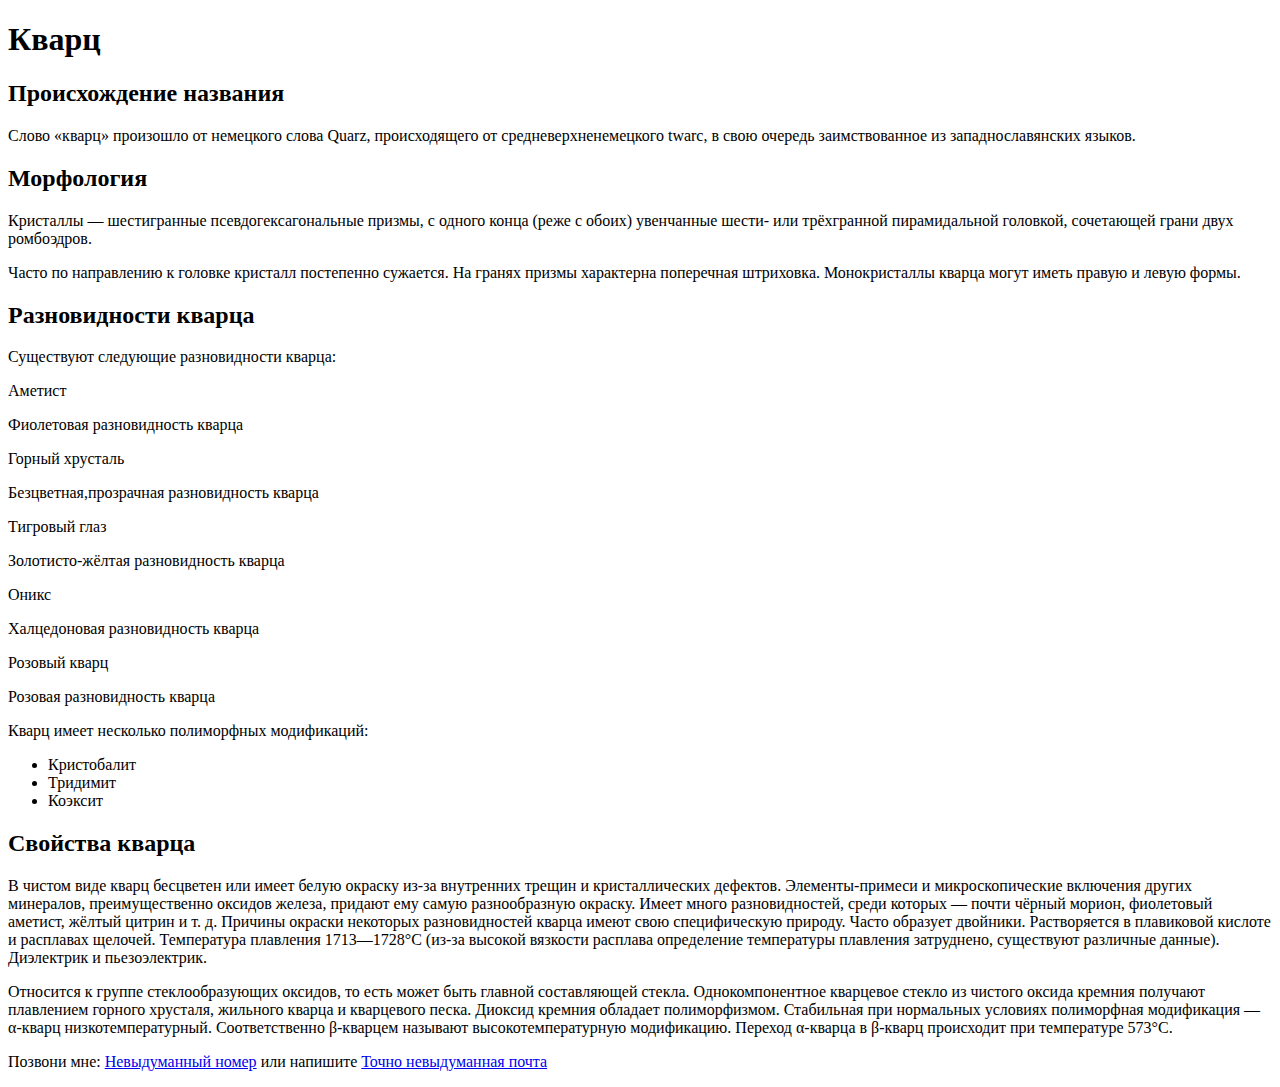
==== index.html @ 7f851adb "Add files via upload" ====
<!DOCTYPE html>
<html lang="ru">

<head>
    <meta charset="UTF-8">
    <meta http-equiv="X-UA-compatible" content="IE-edge">
    <meta name="viewport" content="width=device-width, initial-scale=1.0">
    <link href="main.css" rel="stylesheet">
    <title>
        Полезные ископаемые: Кварц
    </title>

</head>

<body class="mai">
    <header class="H">
        <h1>Кварц</h1>
    </header>

    <main class="shrift">
        <section>
            <h2 class="H">Происхождение названия</h2>
            <p>Слово «кварц» произошло от немецкого слова Quarz, происходящего от средневерхненемецкого twarc, в свою
                очередь заимствованное из западнославянских языков.</p>

        </section>
        <section class="shrift">
            <h2 class="H">Морфология</h2>
            <p>Кристаллы — шестигранные псевдогексагональные призмы, с одного конца (реже с обоих) увенчанные шести- или
                трёхгранной пирамидальной головкой, сочетающей грани двух ромбоэдров.</p>
            <div class="photo4"></div>
            <p>Часто по направлению к головке кристалл постепенно сужается. На гранях призмы характерна поперечная
                штриховка. Монокристаллы кварца могут иметь правую и левую формы.</p>
        </section>
        <section>
            <h2 class="H">Разновидности кварца</h2>
            <p>Существуют следующие разновидности кварца:</p>
            <div class="place">
                <div class="mineral_card">
                    <div class="photo0"> </div>
                    <p>Аметист</p>
                    <p>Фиолетовая разновидность кварца</p>

                </div>
                <div class="mineral_card">
                    <div class="photo1"></div>
                    <p>Горный хрусталь</p>
                    <P>Безцветная,прозрачная разновидность кварца</P>
                </div>
                <div class="mineral_card">
                    <div class="photo2"></div>
                    <p>Тигровый глаз</p>
                    <p>Золотисто-жёлтая разновидность кварца</p>
                </div>
                <div class="mineral_card">
                    <div class="photo3"></div>
                    <p>Оникс</p>
                    <p>Халцедоновая разновидность кварца</p>
                </div>
                <div class="mineral_card">
                    <div class="photo5"> </div>
                    <p>Розовый кварц</p>
                    <p>Розовая разновидность кварца</p>
                </div>
            </div>
            <p>Кварц имеет несколько полиморфных модификаций:</p>
            <ul>
                <li>Кристобалит</li>
                <li>Тридимит</li>
                <li>Коэксит</li>
            </ul>
        </section>
        <section>
            <h2 class="H"> Свойства кварца</h2>
            <div class="half">
                <div class="half2">
                    <p>В чистом виде кварц бесцветен или имеет белую окраску из-за внутренних трещин и кристаллических
                        дефектов.
                        Элементы-примеси и микро&shyскопические включения других минералов, преиму&shyщественно оксидов железа,
                        придают
                        ему самую разнообразную окраску. Имеет много разновидностей, среди которых — почти чёрный
                        морион,
                        фиолетовый аметист, жёлтый цитрин и т. д. Причины окраски некоторых разновидностей кварца имеют
                        свою
                        специфическую природу. Часто образует двойники.
                        Растворяется в плавиковой кислоте и расплавах щелочей.
                        Температура плавления 1713—1728°C (из-за высокой вязкости расплава определение температуры
                        плавления
                        затруднено, существуют различные данные).
                        Диэлектрик и пьезоэлектрик.</p>
                </div>
                <div class="half2">
                    <p>

                        Относится к группе стеклообразующих оксидов, то есть может быть главной составляющей стекла.
                        Однокомпонентное кварцевое стекло из чистого оксида кремния получают плавлением горного
                        хрусталя,
                        жильного кварца и кварцевого песка.
                        Диоксид кремния обладает полиморфизмом. Стабильная при нормальных условиях полиморфная
                        модификация —
                        α-кварц низко&shyтемпературный. Соответственно β-кварцем называют высоко&shyтемпературную модификацию.
                        Переход α-кварца в β-кварц происходит при температуре 573°C.</p>
                </div>
            </div>
        </section>
    </main>
    <footer>
        <p>Позвони мне: <a href="https://usagif.com/wp-content/uploads/gifs/monkey-32.gif">Невыдуманный номер</a> или
            напишите <a href="https://www.youtube.com/watch?v=dQw4w9WgXcQ">Точно невыдуманная почта</a></p>
    </footer>
</body>

</html>
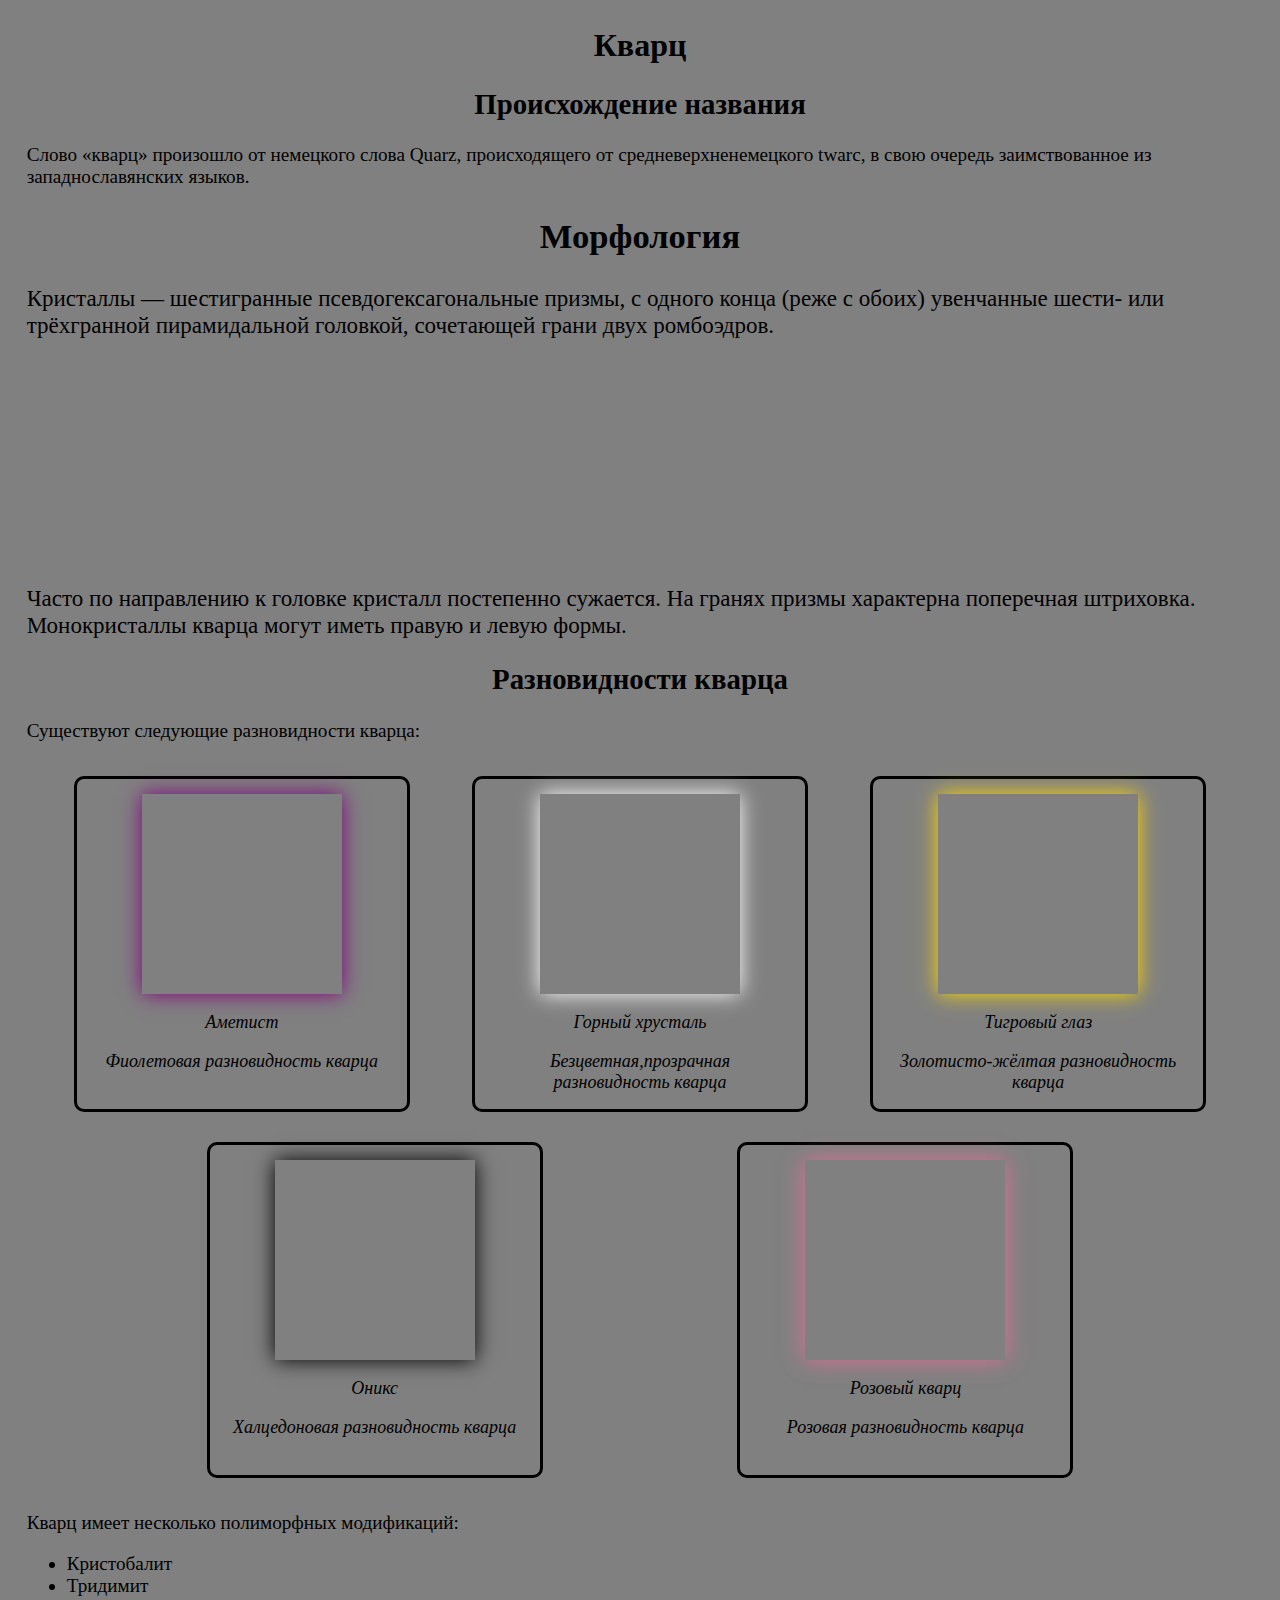
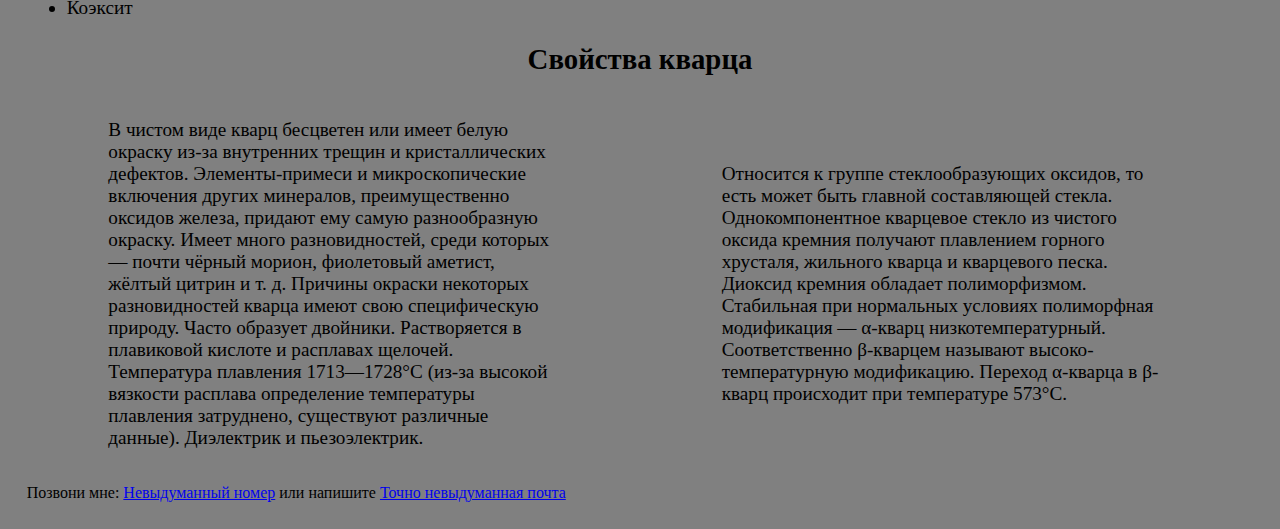
==== commit 425b434e: "Update index.html" ====
--- a/index.html
+++ b/index.html
@@ -3,7 +3,7 @@
 
 <head>
     <meta charset="UTF-8">
-    <meta http-equiv="X-UA-compatible" content="IE-edge">
+    <meta http-equiv="X-UA-compatible" content="IE-edge" name="">
     <meta name="viewport" content="width=device-width, initial-scale=1.0">
     <link href="main.css" rel="stylesheet">
     <title>
@@ -76,7 +76,7 @@
                 <div class="half2">
                     <p>В чистом виде кварц бесцветен или имеет белую окраску из-за внутренних трещин и кристаллических
                         дефектов.
-                        Элементы-примеси и микро&shyскопические включения других минералов, преиму&shyщественно оксидов железа,
+                        Элементы-примеси и микро&shy;скопические включения других минералов, преиму&shy;щественно оксидов железа,
                         придают
                         ему самую разнообразную окраску. Имеет много разновидностей, среди которых — почти чёрный
                         морион,
@@ -98,7 +98,7 @@
                         жильного кварца и кварцевого песка.
                         Диоксид кремния обладает полиморфизмом. Стабильная при нормальных условиях полиморфная
                         модификация —
-                        α-кварц низко&shyтемпературный. Соответственно β-кварцем называют высоко&shyтемпературную модификацию.
+                        α-кварц низко&shy;температурный. Соответственно β-кварцем называют высоко&shy;температурную модификацию.
                         Переход α-кварца в β-кварц происходит при температуре 573°C.</p>
                 </div>
             </div>
@@ -110,4 +110,4 @@
     </footer>
 </body>
 
-</html>+</html>
--- a/main.css
+++ b/main.css
@@ -0,0 +1,98 @@
+.mineral_card{
+    border-style: solid;
+    border-radius: 10px;
+    padding: 15px;
+    width: 300px;
+    height: 300px;
+    text-align: center;
+    font-style: italic;
+    font-size: large;
+    margin: 15px;
+    padding: 15px;
+    
+}
+
+.photo0{
+    background: url(https://upload.wikimedia.org/wikipedia/commons/thumb/8/85/Amethyst2.JPG/1280px-Amethyst2.JPG) center no-repeat;
+    width: 200px;
+    height: 200px;
+    background-size: cover;
+    margin-left: auto;
+    margin-right: auto;
+    box-shadow: 0 0 20px purple ;
+}
+.photo1{
+    background: url(https://upload.wikimedia.org/wikipedia/commons/thumb/f/f5/Quartz_Saint_Lary_Ari%C3%A8ge.jpg/800px-Quartz_Saint_Lary_Ari%C3%A8ge.jpg) center no-repeat;
+    width: 200px;
+    height: 200px;
+    background-size: cover;
+    margin-left: auto;
+    margin-right: auto;
+    box-shadow: 0 0 20px white ;
+}
+.photo2{
+    background: url(https://upload.wikimedia.org/wikipedia/commons/4/4a/Tigers-Eye.jpg) center no-repeat;
+    width: 200px;
+    height: 200px;
+    background-size: cover;
+    margin-left: auto;
+    margin-right: auto;
+    box-shadow: 0 0 20px gold ;
+}
+.photo3{
+    background: url(https://upload.wikimedia.org/wikipedia/commons/8/80/Onyx.jpg) center no-repeat;
+    width: 200px;
+    height: 200px;
+    background-size: cover;
+    margin-left: auto;
+    margin-right: auto;
+    box-shadow: 0 0 20px black ;
+}
+.photo4{
+    background: url(https://upload.wikimedia.org/wikipedia/commons/thumb/c/ce/Quartz_Br%C3%A9sil.jpg/1024px-Quartz_Br%C3%A9sil.jpg) center no-repeat;
+    width: 200px;
+    height: 200px;
+    background-size: cover;
+    margin-left: auto;
+    margin-right: auto;
+}
+.photo5{
+    background: url(https://upload.wikimedia.org/wikipedia/commons/1/10/Bilde_087.jpg) center no-repeat;
+    width: 200px;
+    height: 200px;
+    background-size: cover;
+    margin-left: auto;
+    margin-right: auto;
+    box-shadow: 0 0 20px palevioletred ;
+}
+.half{
+    display: flex;
+    flex-direction: row;
+    align-items: center;
+    flex-wrap: wrap;
+}
+.half2{
+    max-width: 450px;
+    
+    margin-left: auto;
+    margin-right: auto;
+}
+.place{
+    display: flex;
+    flex-direction: row;
+    align-items: center;
+    flex-wrap: wrap;
+    justify-content: space-evenly;
+}
+.mai{
+    background-color: gray;
+    margin: 20pt;
+    
+}
+.shrift{
+    font-size: larger;
+    flex-wrap: wrap;
+}
+.H{
+    text-align: center;
+}
